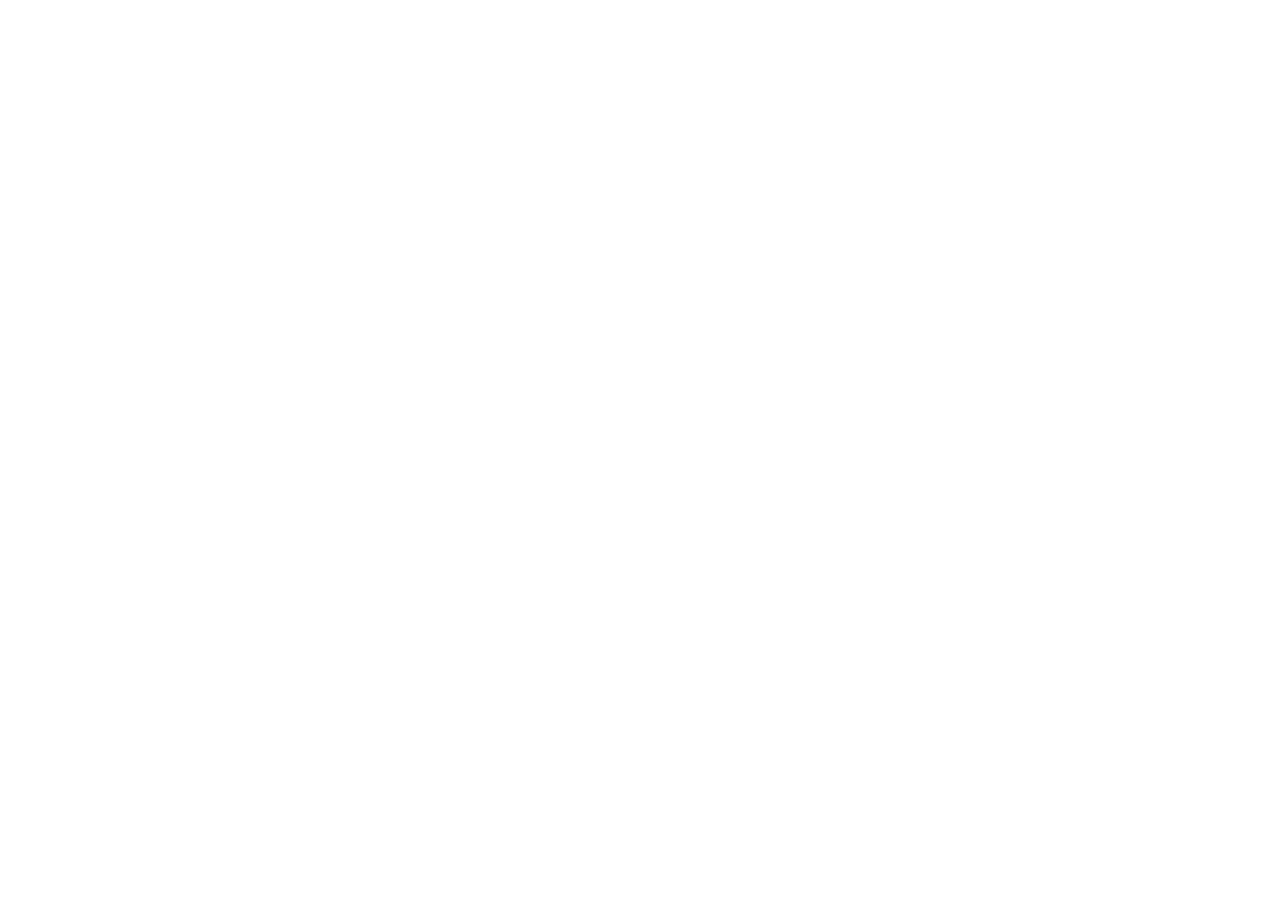
==== 8c6976e5b5410415bde908bd4dee15dfb167a9c873fc4bb8a81f6f2ab448a918/index.html @ 217a58b8 "debug categoryes" ====
<!doctype html><html lang="en"><head><meta charset="utf-8"/><link rel="icon" href="/8c6976e5b5410415bde908bd4dee15dfb167a9c873fc4bb8a81f6f2ab448a918/favicon.ico"/><meta name="viewport" content="width=device-width,initial-scale=1"/><meta name="theme-color" content="#000000"/><meta name="description" content="Web site created using create-react-app"/><link rel="manifest" href="/8c6976e5b5410415bde908bd4dee15dfb167a9c873fc4bb8a81f6f2ab448a918/manifest.json"/><title>Melqonyan Realty</title><script defer="defer" src="/8c6976e5b5410415bde908bd4dee15dfb167a9c873fc4bb8a81f6f2ab448a918/static/js/main.a83c46f3.js"></script><link href="/8c6976e5b5410415bde908bd4dee15dfb167a9c873fc4bb8a81f6f2ab448a918/static/css/main.04e61d15.css" rel="stylesheet"></head><body><div id="root"></div></body></html>
---- 8c6976e5b5410415bde908bd4dee15dfb167a9c873fc4bb8a81f6f2ab448a918/static/css/main.04e61d15.css ----
@import url(https://fonts.googleapis.com/css?family=Poppins:200,300,400,500,600,700,800,900&display=swap);*{box-sizing:border-box;font-family:Poppins,sans-serif;margin:0;padding:0}::-webkit-scrollbar-track{background-color:#fff;-webkit-box-shadow:inset 0 0 6px rgba(0,0,0,.4)}::-webkit-scrollbar{background-color:#fff;width:8px}::-webkit-scrollbar-thumb{background-color:#11101d;background-image:-webkit-linear-gradient(90deg,transparent,hsla(0,0%,61%,.4) 50%,transparent,transparent);border-radius:5px}body{min-height:100vh;position:relative;width:100%}fieldset{border:0;margin:0;padding:0}fieldset+fieldset{margin-top:24px}label{color:#2b2e4a;display:block;margin-bottom:8px}input:not([type=checkbox]):not([type=radio]),select,textarea{border:0;border-bottom:1px solid #bdc3c7;padding:8px;transition:border-bottom-color .15s ease-in;width:100%}input:not([type=checkbox]):not([type=radio]):focus,select:focus,textarea:focus{border-bottom-color:#3fc1c9;outline:0}input[type=checkbox],input[type=radio]{margin-right:8px}textarea{resize:vertical}button{background-color:#11101d;border:0;border-radius:2px;color:#fff;cursor:pointer;display:block;font-size:16px;margin-left:auto;margin-right:auto;padding:8px 16px;transition:background-color .15s ease-in}button:focus:active{background-color:#211f39}button:focus{outline:0}button:hover{background-color:#221f39}.sidebar{background:#11101d;display:flex;flex-direction:column;height:100%;justify-content:space-between;left:0;padding:2px 6px;position:fixed;top:0;transition:all .5s ease;width:60px}.sidebar.active{width:240px}.sidebar .logo_content .logo{align-items:center;color:#fff;display:flex;font-size:20px;height:50px;justify-content:space-between;opacity:0;pointer-events:none;width:100%}.sidebar.active .logo_content .logo{opacity:1;pointer-events:none}.logo_content.logo i{font-size:28px;margin-right:5px}.logo_content .logo .logo_name{font-size:20px;font-weight:400}.sidebar #btn{color:#fff;font-size:20px;height:50px;left:50%;line-height:50px;position:absolute;text-align:center;top:6px;-webkit-transform:translateX(-50%);transform:translateX(-50%);width:50px}.sidebar.active #btn{left:90%}.sidebar ul{margin-top:20px}.sidebar ul li{height:50px;line-height:50px;list-style:none;margin-top:0 5px;position:relative;width:100%}.sidebar ul li .tooltip{background:#fff;border-radius:6px;box-shadow:0 5px 10px rgba(0,0,0,.2);display:block;height:35px;left:122px;line-height:35px;opacity:0;pointer-events:none;position:absolute;text-align:center;top:0;-webkit-transform:translate(-50%,-50%);transform:translate(-50%,-50%);transition:0s;width:122px}.sidebar.active ul li .tooltip{display:none}.sidebar ul li:hover .tooltip{opacity:1;top:50%;transition:all .5s ease}.sidebar ul li input{background:#1d1b31;border:none;border-radius:12px;color:#fff;font-size:18px;height:100%;left:0;outline:none;padding-left:50px;position:absolute;top:0;width:100%}.sidebar ul li .bx-search{color:#fff;font-size:22px;position:absolute;transition:all .5s ease;z-index:99}.sidebar ul li .bx-search:hover{background:#fff;color:#11101d}.sidebar.active ul li .bx-search:hover{background:#1d1b31;color:#fff}.sidebar ul li a{align-items:center;border-radius:12px;color:#fff;display:flex;justify-content:space-around;text-decoration:none;transition:all .4s ease;white-space:nowrap}.sidebar ul li a.active,.sidebar ul li a:hover{background:#fff;color:#11101d}.sidebar ul li i{border-radius:12px;font-size:20px;height:50px;line-height:50px;min-width:50px;text-align:center}.sidebar .link_names{opacity:0;pointer-events:none;width:100px}.sidebar.active .link_names{opacity:1;pointer-events:auto}.sidebar .profile_content{bottom:0;color:#fff;left:0;position:absolute;width:100%}.sidebar .profile_content .profile{background:#1d1b31;height:60px;padding:10px 6px;position:relative}.profile_content .profile .profile_details{align-items:center;display:flex;opacity:0;pointer-events:none;white-space:nowrap}.sidebar.active .profile .profile_details{opacity:1;pointer-events:auto}.profile .profile_details img{border-radius:12px;height:40px;object-fit:cover;width:40px}.profile .profile_details .name_job{margin-left:10px}.profile .profile_details .name{font-size:15px;font-weight:400}.profile .profile_details .job{font-size:12px}.profile #log_out{border-radius:12px;bottom:5px;font-size:20px;left:50%;line-height:50px;min-width:50px;position:absolute;text-align:center;-webkit-transform:translateX(-50%);transform:translateX(-50%)}.profile #log_out:hover{background:#fff;color:#11101d}.sidebar.active .profile #log_out{left:88%}.home_content{left:60px;position:absolute;width:calc(100% - 60px)}.sidebar.active~.home_content{left:240px;width:calc(100% - 240px)}.home_content .text{color:#1d1b31;font-size:25px;font-weight:500;margin:12px}.Search{align-items:flex-end!important;display:flex;flex-wrap:wrap;justify-content:space-between;padding:10px 25px}.Search>*{box-sizing:border-box;width:30%}.Search>div{align-items:flex-end;display:flex;justify-content:space-around}.Search>div>*{width:45%}.search-wrapper{border-bottom:none!important}.highlightOption,.multiSelectContainer li:hover{background-color:#3c3c3c}input:not([type=checkbox]):not([type=radio]):focus,select:focus,textarea:focus{border-bottom-color:#c5c5c5!important}.toggleSearch{cursor:pointer;font-weight:900;margin-left:15px}.toggleSearch>svg{margin-bottom:-7px}.print{font-size:20px;margin:0 10px 0 0;padding:5px 5px 0;z-index:5}.CreateContainer{padding:50px 0}.CreateContainer form div{align-items:center;display:flex;flex-wrap:wrap}.CreateContainer div fieldset{margin:20px 2%;width:21%}.plan{display:flex}.plan>*{margin:20px 2%;width:21%!important}.plan button{background-color:red}form>.plan button{background-color:green}.page_404{background:#fff;font-family:Arvo,serif;padding:40px 0;text-align:center}.page_404 img{width:100%}.four_zero_four_bg{background-image:url(https://cdn.dribbble.com/users/285475/screenshots/2083086/dribbble_1.gif);background-position:50%;background-repeat:no-repeat;height:400px}.four_zero_four_bg h1,.four_zero_four_bg h3{font-size:80px}.link_404{background:#39ac31;color:#fff!important;cursor:pointer;display:inline-block;margin:20px 0;padding:10px 20px}.link_404:hover{background:#0c8104}.contant_box_404{margin-top:-50px}.uploader{clear:both;display:block;margin:25px auto;max-width:600px;width:100%}.uploader label{background:#fff;border:3px solid #eee;border-radius:7px;clear:both;float:left;padding:2rem 1.5rem;text-align:center;transition:all .2s ease;-webkit-user-select:none;user-select:none;width:100%}.uploader label:hover{border-color:#11101d}.uploader label.hover{border:3px solid #11101d;box-shadow:inset 0 0 0 6px #eee}.uploader label.hover #start i.fa{opacity:.3;-webkit-transform:scale(.8);transform:scale(.8)}.uploader #start{clear:both;float:left;width:100%}.uploader #start.hidden{display:none}.uploader #start i.fa{font-size:50px;margin-bottom:1rem;transition:all .2s ease-in-out}.uploader #response{clear:both;float:left;width:100%}.uploader #response.hidden{display:none}.uploader #response #messages{margin-bottom:.5rem}.uploader #file-image{display:inline;height:auto;margin:0 auto .5rem;max-width:180px;width:auto}.uploader #file-image.hidden{display:none}.uploader #notimage{clear:both;display:block;float:left;width:100%}.uploader #notimage.hidden{display:none}.uploader .progress,.uploader progress{background-color:#eee;border:0;border-radius:4px;clear:both;display:inline;height:8px;margin:0 auto;max-width:180px;overflow:hidden;width:100%}.uploader .progress[value]::-webkit-progress-bar{background-color:#eee;border-radius:4px}.uploader .progress[value]::-webkit-progress-value{background:linear-gradient(90deg,#393f90 0,#11101d 50%);border-radius:4px}.uploader .progress[value]::-moz-progress-bar{background:linear-gradient(90deg,#393f90 0,#11101d 50%);border-radius:4px}.uploader input[type=file]{display:none}.uploader div{color:#5f6982;margin:0 0 .5rem}.uploader .btn{background:#11101d;border:#11101d;border-radius:.2rem;box-sizing:border-box;clear:both;color:#fff;cursor:pointer;display:inline-block;font-family:inherit;font-size:14px;font-weight:700;height:36px;line-height:36px;margin:.5rem .5rem 1rem;outline:none;padding:0 1rem;text-decoration:none;text-transform:none;transition:all .2s ease-in-out}.gallery{display:flex;flex-wrap:wrap;justify-content:space-around;width:100%}.gallery div{cursor:pointer;width:300px}.gallery div img{width:100%}.popUp{background:#000000c4;height:100vh;left:0;position:fixed;top:0;width:100vw;z-index:5}.popUp button{background-color:red;margin-top:10px;z-index:9999}.popUp button:hover{background-color:#de0000}.rtds-single-slide-styles img{height:75vh!important}.rtds-slider-wrapper{padding-top:45vh!important}.sliderBtn{color:#fff;cursor:pointer;font-size:70px;position:absolute;top:45vh;z-index:78}.sliderBtn:hover{color:#dcdcdc;-webkit-transform:scale(1.2);transform:scale(1.2)}.sliderBtn.left{left:10px}.sliderBtn.right{right:10px}.closePopUp{color:red;cursor:pointer;font-size:35px;font-weight:900;position:absolute;right:25px;top:25px;z-index:89}.popUpVideo{width:340px!important}.popUpVideo>button{background-color:red;display:none!important}.popUpVideo:hover>button{display:block!important}.lds-dual-ring{display:inline-block;height:80px;width:80px}.lds-dual-ring:after{-webkit-animation:lds-dual-ring 1.2s linear infinite;animation:lds-dual-ring 1.2s linear infinite;border-color:#000 transparent;border-radius:50%;border-style:solid;border-width:6px;content:" ";display:block;height:64px;margin:8px;width:64px}@-webkit-keyframes lds-dual-ring{0%{-webkit-transform:rotate(0deg);transform:rotate(0deg)}to{-webkit-transform:rotate(1turn);transform:rotate(1turn)}}@keyframes lds-dual-ring{0%{-webkit-transform:rotate(0deg);transform:rotate(0deg)}to{-webkit-transform:rotate(1turn);transform:rotate(1turn)}}
/*# sourceMappingURL=main.04e61d15.css.map*/
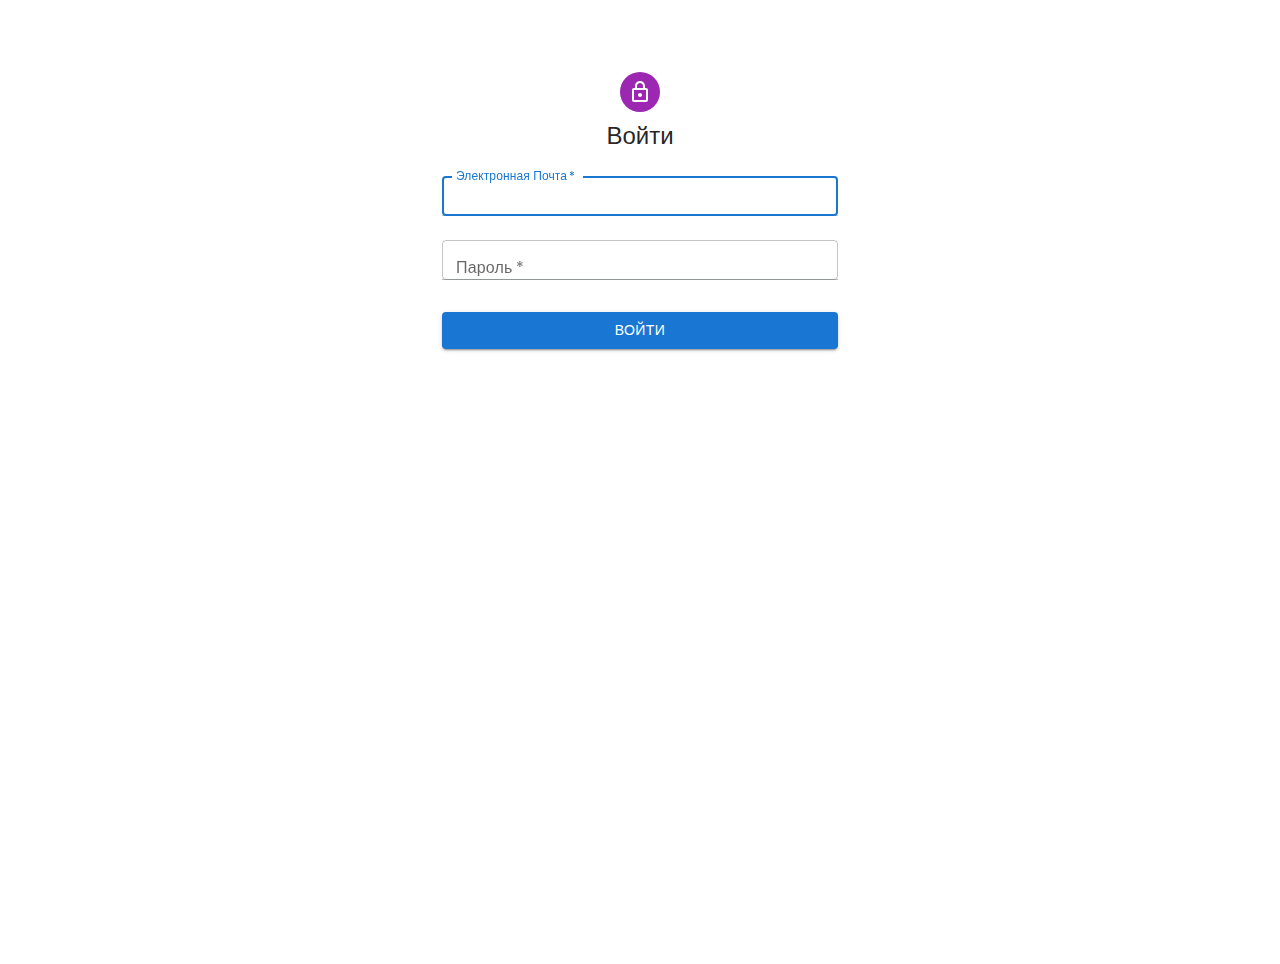
==== commit b372ee1a: "home and edit fixed" ====
--- a/8c6976e5b5410415bde908bd4dee15dfb167a9c873fc4bb8a81f6f2ab448a918/index.html
+++ b/8c6976e5b5410415bde908bd4dee15dfb167a9c873fc4bb8a81f6f2ab448a918/index.html
@@ -1 +1 @@
-<!doctype html><html lang="en"><head><meta charset="utf-8"/><link rel="icon" href="/8c6976e5b5410415bde908bd4dee15dfb167a9c873fc4bb8a81f6f2ab448a918/favicon.ico"/><meta name="viewport" content="width=device-width,initial-scale=1"/><meta name="theme-color" content="#000000"/><meta name="description" content="Web site created using create-react-app"/><link rel="manifest" href="/8c6976e5b5410415bde908bd4dee15dfb167a9c873fc4bb8a81f6f2ab448a918/manifest.json"/><title>Melqonyan Realty</title><script defer="defer" src="/8c6976e5b5410415bde908bd4dee15dfb167a9c873fc4bb8a81f6f2ab448a918/static/js/main.a83c46f3.js"></script><link href="/8c6976e5b5410415bde908bd4dee15dfb167a9c873fc4bb8a81f6f2ab448a918/static/css/main.04e61d15.css" rel="stylesheet"></head><body><div id="root"></div></body></html>+<!doctype html><html lang="en"><head><meta charset="utf-8"/><link rel="icon" href="/8c6976e5b5410415bde908bd4dee15dfb167a9c873fc4bb8a81f6f2ab448a918/favicon.ico"/><meta name="viewport" content="width=device-width,initial-scale=1"/><meta name="theme-color" content="#000000"/><meta name="description" content="Web site created using create-react-app"/><link rel="manifest" href="/8c6976e5b5410415bde908bd4dee15dfb167a9c873fc4bb8a81f6f2ab448a918/manifest.json"/><title>Melqonyan Realty</title><script defer="defer" src="/8c6976e5b5410415bde908bd4dee15dfb167a9c873fc4bb8a81f6f2ab448a918/static/js/main.8e4c278c.js"></script><link href="/8c6976e5b5410415bde908bd4dee15dfb167a9c873fc4bb8a81f6f2ab448a918/static/css/main.04e61d15.css" rel="stylesheet"></head><body><div id="root"></div></body></html>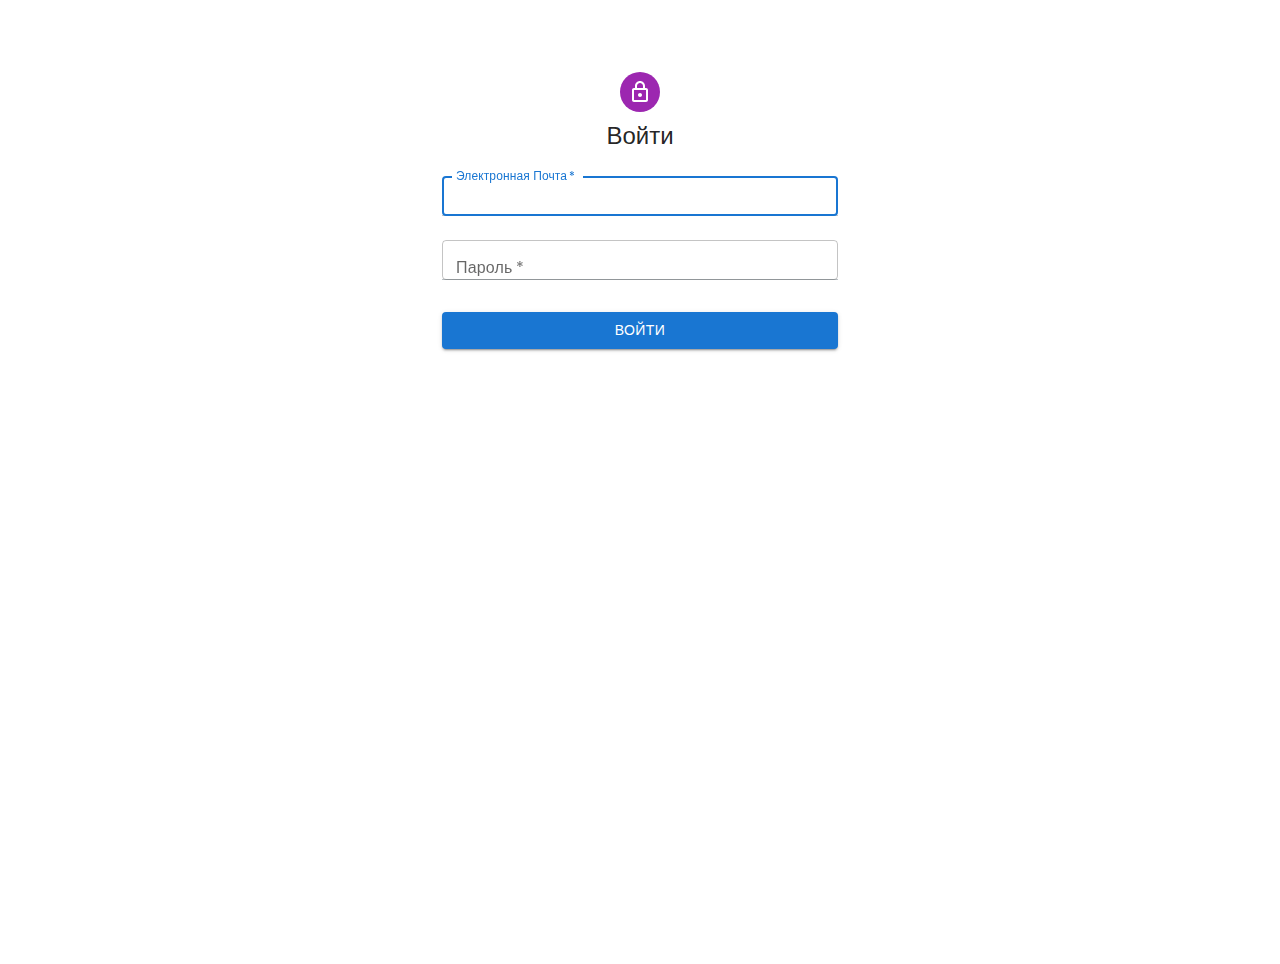
==== commit 2645b636: "log fixed" ====
--- a/8c6976e5b5410415bde908bd4dee15dfb167a9c873fc4bb8a81f6f2ab448a918/index.html
+++ b/8c6976e5b5410415bde908bd4dee15dfb167a9c873fc4bb8a81f6f2ab448a918/index.html
@@ -1 +1 @@
-<!doctype html><html lang="en"><head><meta charset="utf-8"/><link rel="icon" href="/8c6976e5b5410415bde908bd4dee15dfb167a9c873fc4bb8a81f6f2ab448a918/favicon.ico"/><meta name="viewport" content="width=device-width,initial-scale=1"/><meta name="theme-color" content="#000000"/><meta name="description" content="Web site created using create-react-app"/><link rel="manifest" href="/8c6976e5b5410415bde908bd4dee15dfb167a9c873fc4bb8a81f6f2ab448a918/manifest.json"/><title>Melqonyan Realty</title><script defer="defer" src="/8c6976e5b5410415bde908bd4dee15dfb167a9c873fc4bb8a81f6f2ab448a918/static/js/main.8e4c278c.js"></script><link href="/8c6976e5b5410415bde908bd4dee15dfb167a9c873fc4bb8a81f6f2ab448a918/static/css/main.04e61d15.css" rel="stylesheet"></head><body><div id="root"></div></body></html>+<!doctype html><html lang="en"><head><meta charset="utf-8"/><link rel="icon" href="/8c6976e5b5410415bde908bd4dee15dfb167a9c873fc4bb8a81f6f2ab448a918/favicon.ico"/><meta name="viewport" content="width=device-width,initial-scale=1"/><meta name="theme-color" content="#000000"/><meta name="description" content="Web site created using create-react-app"/><link rel="manifest" href="/8c6976e5b5410415bde908bd4dee15dfb167a9c873fc4bb8a81f6f2ab448a918/manifest.json"/><title>Melqonyan Realty</title><script defer="defer" src="/8c6976e5b5410415bde908bd4dee15dfb167a9c873fc4bb8a81f6f2ab448a918/static/js/main.1c3980b0.js"></script><link href="/8c6976e5b5410415bde908bd4dee15dfb167a9c873fc4bb8a81f6f2ab448a918/static/css/main.04e61d15.css" rel="stylesheet"></head><body><div id="root"></div></body></html>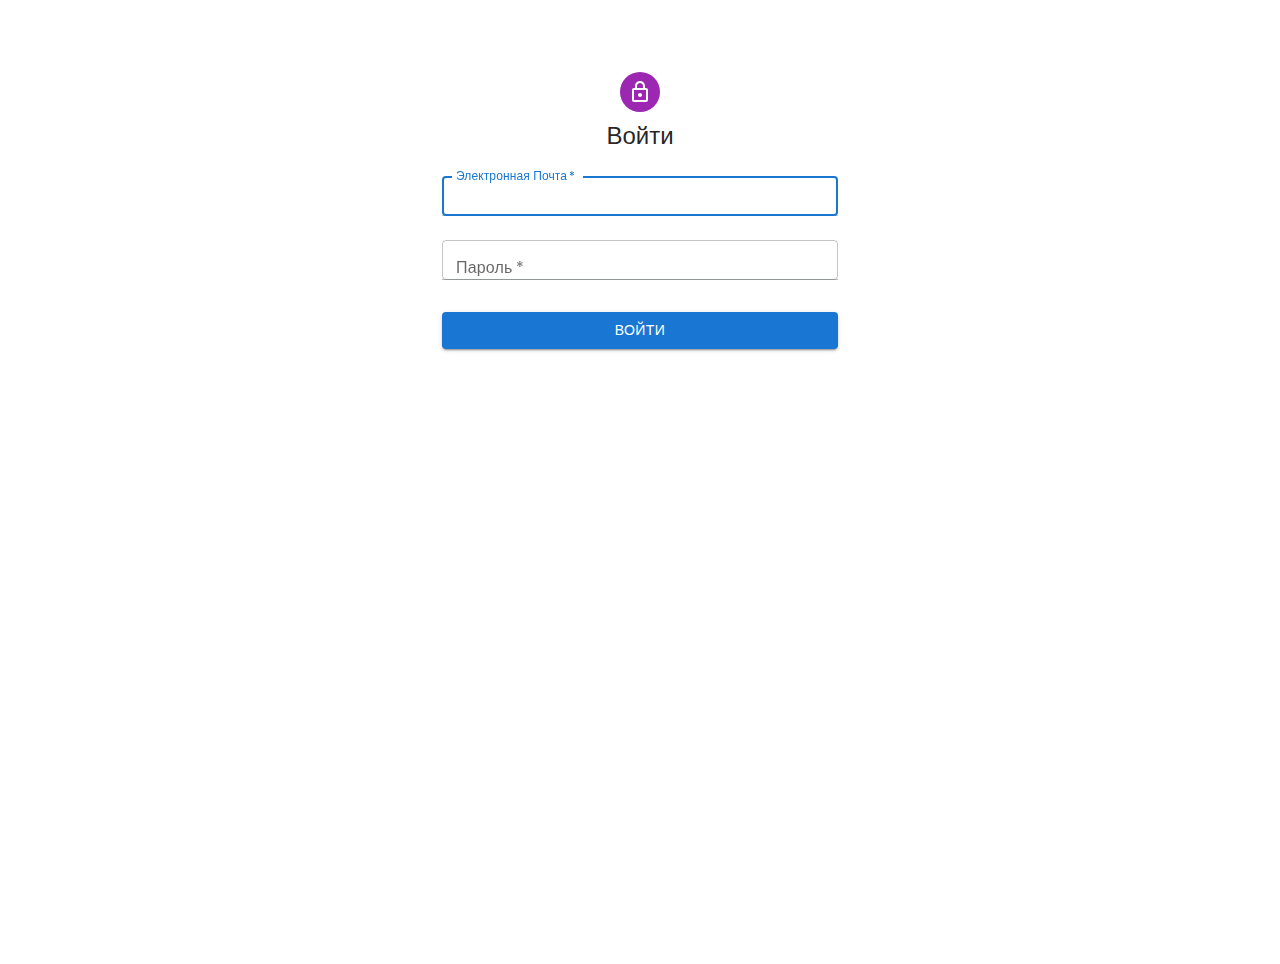
==== commit 7b9d5f45: "window fix" ====
--- a/8c6976e5b5410415bde908bd4dee15dfb167a9c873fc4bb8a81f6f2ab448a918/index.html
+++ b/8c6976e5b5410415bde908bd4dee15dfb167a9c873fc4bb8a81f6f2ab448a918/index.html
@@ -1 +1 @@
-<!doctype html><html lang="en"><head><meta charset="utf-8"/><link rel="icon" href="/8c6976e5b5410415bde908bd4dee15dfb167a9c873fc4bb8a81f6f2ab448a918/favicon.ico"/><meta name="viewport" content="width=device-width,initial-scale=1"/><meta name="theme-color" content="#000000"/><meta name="description" content="Web site created using create-react-app"/><link rel="manifest" href="/8c6976e5b5410415bde908bd4dee15dfb167a9c873fc4bb8a81f6f2ab448a918/manifest.json"/><title>Melqonyan Realty</title><script defer="defer" src="/8c6976e5b5410415bde908bd4dee15dfb167a9c873fc4bb8a81f6f2ab448a918/static/js/main.1c3980b0.js"></script><link href="/8c6976e5b5410415bde908bd4dee15dfb167a9c873fc4bb8a81f6f2ab448a918/static/css/main.04e61d15.css" rel="stylesheet"></head><body><div id="root"></div></body></html>+<!doctype html><html lang="en"><head><meta charset="utf-8"/><link rel="icon" href="/8c6976e5b5410415bde908bd4dee15dfb167a9c873fc4bb8a81f6f2ab448a918/favicon.ico"/><meta name="viewport" content="width=device-width,initial-scale=1"/><meta name="theme-color" content="#000000"/><meta name="description" content="Web site created using create-react-app"/><link rel="manifest" href="/8c6976e5b5410415bde908bd4dee15dfb167a9c873fc4bb8a81f6f2ab448a918/manifest.json"/><title>Melqonyan Realty</title><script defer="defer" src="/8c6976e5b5410415bde908bd4dee15dfb167a9c873fc4bb8a81f6f2ab448a918/static/js/main.59c2737a.js"></script><link href="/8c6976e5b5410415bde908bd4dee15dfb167a9c873fc4bb8a81f6f2ab448a918/static/css/main.04e61d15.css" rel="stylesheet"></head><body><div id="root"></div></body></html>